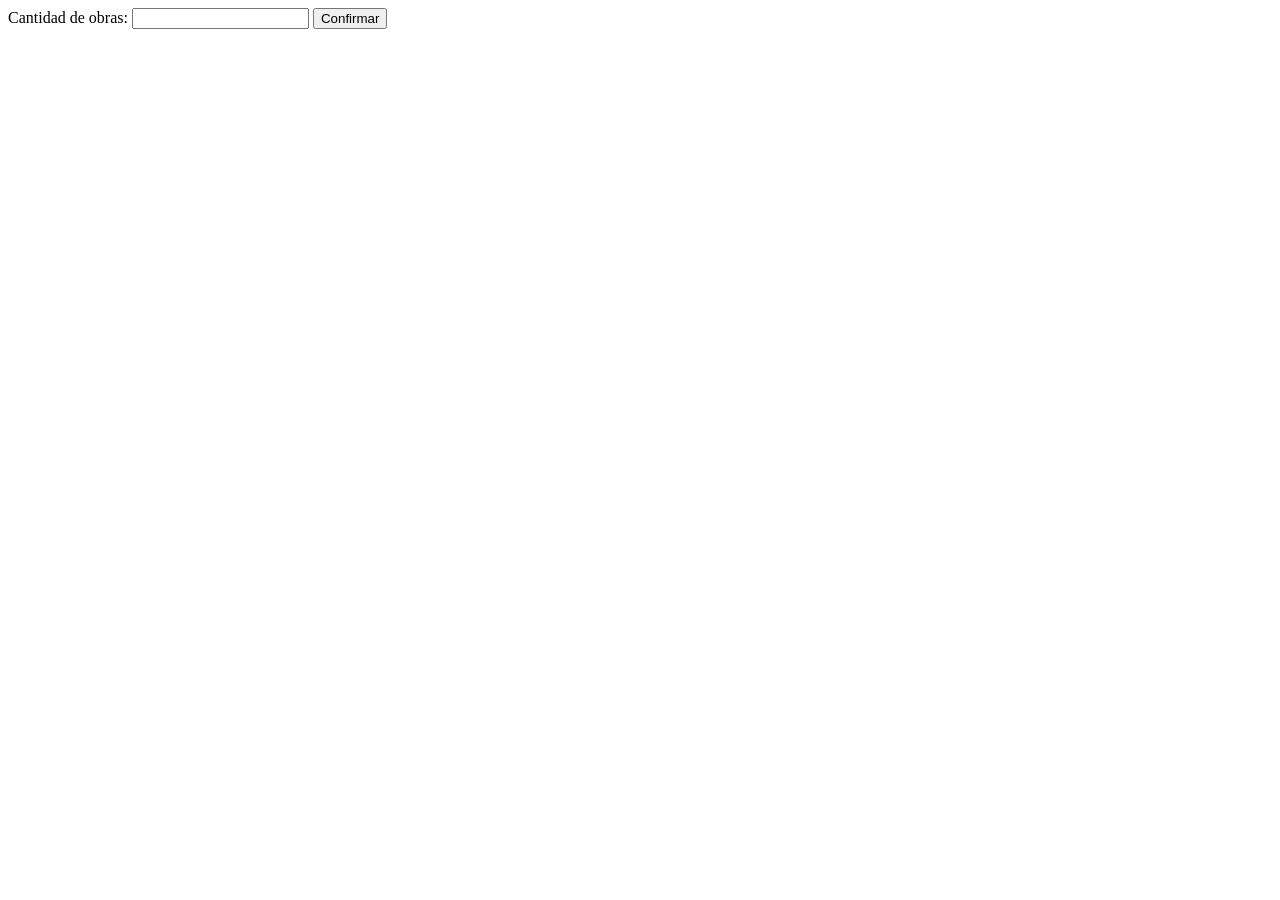
==== index.html @ 26eb3e9c "creacion de index y resolucion de ejercicio" ====
<!DOCTYPE html>
<html lang="es">
<head>
    <meta charset="UTF-8">
    <meta name="viewport" content="width=device-width, initial-scale=1.0">

    
    <title>ejercicio</title>
</head>
<body>

    <!-- Paso 1: ingresar cantidad de obras -->
        <section id="paso1">
        <label for="cantidadObras">Cantidad de obras:</label>
        <input type="number" id="cantidadObras">
        <button id="btnCantidad">Confirmar</button>
        </section>

        <!-- Paso 2: ingresar datos de cada obra -->
        <section id="paso2" style="display: none;">
        <label for="nombreObra">Nombre de la obra:</label>
        <input type="text" id="nombreObra">
        
        <label for="duracionObra">Duración (minutos):</label>
        <input type="number" id="duracionObra">
        
        <label for="pesoObra">Peso del archivo (MB):</label>
        <input type="number" id="pesoObra">
        
        <button id="btnObra">Agregar obra</button>
        </section>

        <!-- Paso 3: datos globales -->
        <section id="paso3" style="display: none;">
        <label for="tiempoTransferencia">Tiempo de transferencia (ms/MB):</label>
        <input type="number" id="tiempoTransferencia">
        
        <label for="costoMensual">Costo mensual por MB:</label>
        <input type="number" id="costoMensual">
        
        <button id="btnCalcular">Calcular</button>
        </section>

        <!-- Resultados -->
        <section id="resultados" style="display: none;"s>
        <p id="duracionTotal"></p>
        <p id="duracionPromedio"></p>
        <p id="obraMayor"></p>
        <p id="tiempoDescarga"></p>
        <p id="presupuestoAnual"></p>
        <button id="btnReiniciar">Reiniciar</button>
        </section>

        <script src="ejercicio.js"></script>
</body>

</html>
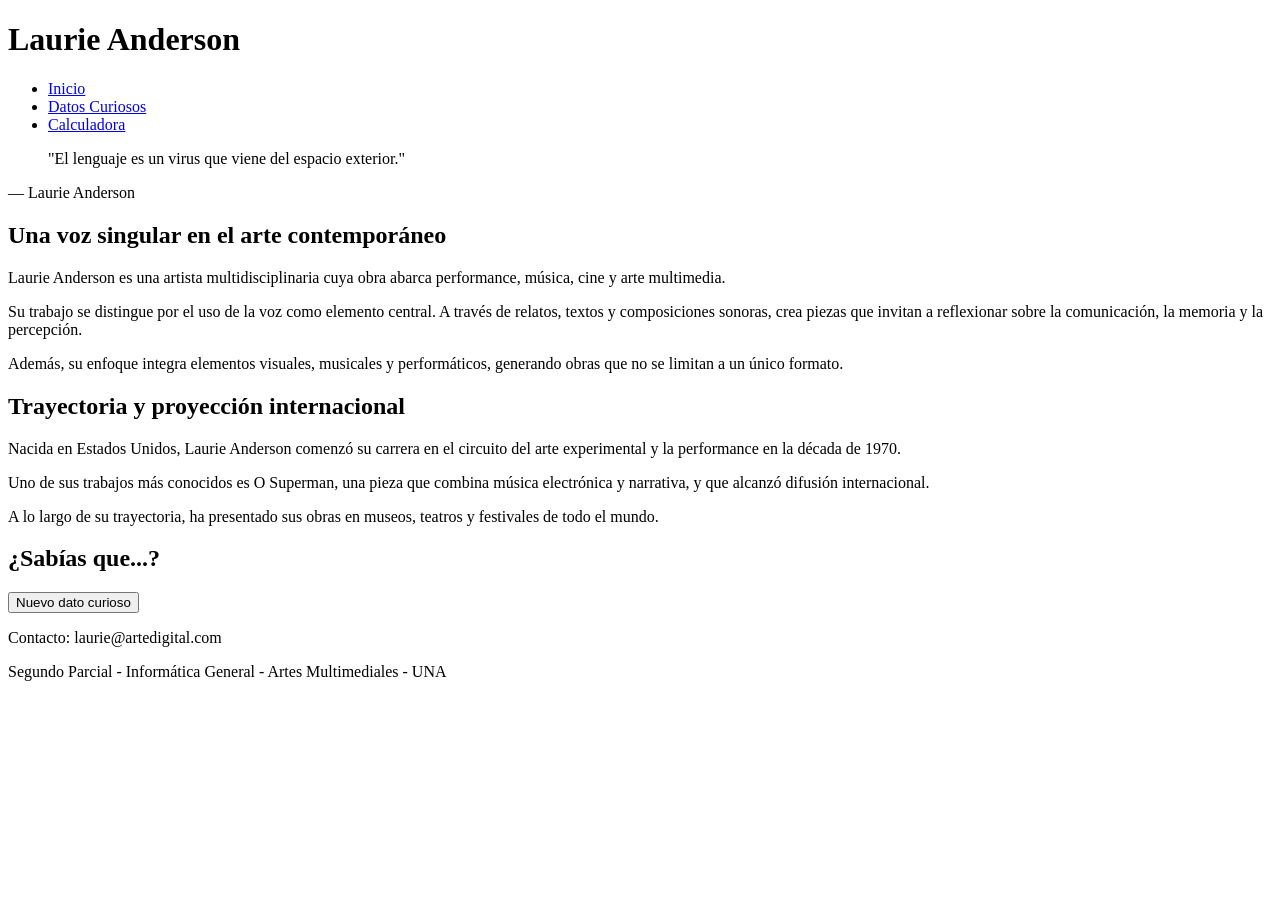
==== commit 5325dc11: "creacion de la estructura del sitio" ====
--- a/index.html
+++ b/index.html
@@ -1,57 +1,68 @@
+
+
 <!DOCTYPE html>
 <html lang="es">
 <head>
     <meta charset="UTF-8">
     <meta name="viewport" content="width=device-width, initial-scale=1.0">
-
-    
-    <title>ejercicio</title>
+    <title>Laurie Anderson - Inicio</title>
+    <link rel="stylesheet" href="estilos.css">
 </head>
 <body>
 
-    <!-- Paso 1: ingresar cantidad de obras -->
-        <section id="paso1">
-        <label for="cantidadObras">Cantidad de obras:</label>
-        <input type="number" id="cantidadObras">
-        <button id="btnCantidad">Confirmar</button>
-        </section>
+        <header>
+            <h1>Laurie Anderson</h1>
+        </header>
 
-        <!-- Paso 2: ingresar datos de cada obra -->
-        <section id="paso2" style="display: none;">
-        <label for="nombreObra">Nombre de la obra:</label>
-        <input type="text" id="nombreObra">
-        
-        <label for="duracionObra">Duración (minutos):</label>
-        <input type="number" id="duracionObra">
-        
-        <label for="pesoObra">Peso del archivo (MB):</label>
-        <input type="number" id="pesoObra">
-        
-        <button id="btnObra">Agregar obra</button>
-        </section>
+        <nav>
+            <ul>
+                <li><a href="index.html">Inicio</a></li>
+                <li><a href="datos-curiosos.html">Datos Curiosos</a></li>
+                <li><a href="calculadora.html">Calculadora</a></li>
+            </ul>
 
-        <!-- Paso 3: datos globales -->
-        <section id="paso3" style="display: none;">
-        <label for="tiempoTransferencia">Tiempo de transferencia (ms/MB):</label>
-        <input type="number" id="tiempoTransferencia">
-        
-        <label for="costoMensual">Costo mensual por MB:</label>
-        <input type="number" id="costoMensual">
-        
-        <button id="btnCalcular">Calcular</button>
-        </section>
+        </nav>
+        <main>
+            <!-- bloque contenedor principal-->
+            <div class="contenedor">
 
-        <!-- Resultados -->
-        <section id="resultados" style="display: none;"s>
-        <p id="duracionTotal"></p>
-        <p id="duracionPromedio"></p>
-        <p id="obraMayor"></p>
-        <p id="tiempoDescarga"></p>
-        <p id="presupuestoAnual"></p>
-        <button id="btnReiniciar">Reiniciar</button>
-        </section>
+                <!-- layout 3 columnas-->
+                <div class="columnas">
+                    <article class="columna">
+                        <blockquote>"El lenguaje es un virus que viene del espacio exterior."</blockquote>
+                        <p>— Laurie Anderson</p>
+                    </article>
 
-        <script src="ejercicio.js"></script>
+                    <article class="columna">
+                        <h2>Una voz singular en el arte contemporáneo</h2>
+                        <p>Laurie Anderson es una artista multidisciplinaria cuya obra abarca performance, música, cine y arte multimedia.</p>
+                        <p>Su trabajo se distingue por el uso de la voz como elemento central. A través de relatos, textos y composiciones sonoras, crea piezas que invitan a reflexionar sobre la comunicación, la memoria y la percepción.</p>
+                        <p>Además, su enfoque integra elementos visuales, musicales y performáticos, generando obras que no se limitan a un único formato.</p>
+                    </article>
+
+                    <article class="columna">
+                        <h2>Trayectoria y proyección internacional</h2>
+                        <p>Nacida en Estados Unidos, Laurie Anderson comenzó su carrera en el circuito del arte experimental y la performance en la década de 1970.</p>
+                        <p>Uno de sus trabajos más conocidos es O Superman, una pieza que combina música electrónica y narrativa, y que alcanzó difusión internacional.</p>
+                        <p>A lo largo de su trayectoria, ha presentado sus obras en museos, teatros y festivales de todo el mundo.</p>
+                    </article>
+
+                </div>
+
+                    <!-- dato curioso -->
+                    <section id="datosCuriosos">
+                        <h2>¿Sabías que...?</h2>
+                        <p id="textoCurioso"></p>
+                            <button id="btnCurioso">Nuevo dato curioso</button>
+                    </section>
+
+            </div>
+        </main>
+    
+        <footer>
+            <p>Contacto: laurie@artedigital.com</p>
+            <p>Segundo Parcial - Informática General - Artes Multimediales - UNA</p>
+        </footer>
+
 </body>
-
 </html>
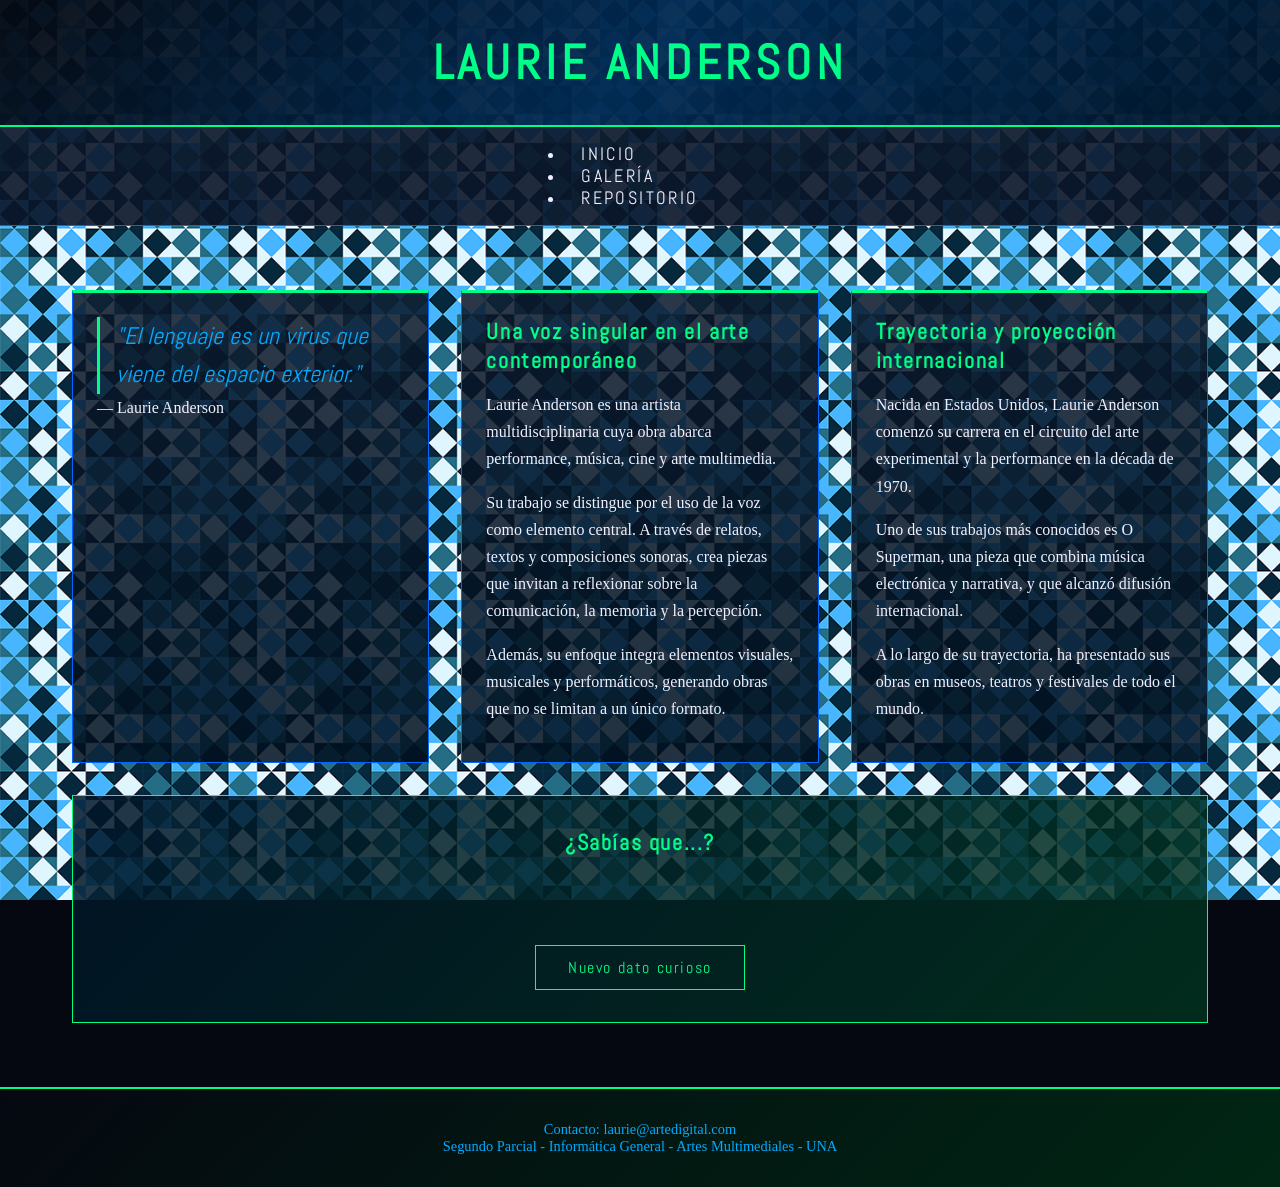
==== commit 89d1b262: "modificaciones en nombres, creacion de galeria" ====
--- a/index.html
+++ b/index.html
@@ -17,8 +17,8 @@
         <nav>
             <ul>
                 <li><a href="index.html">Inicio</a></li>
-                <li><a href="datos-curiosos.html">Datos Curiosos</a></li>
-                <li><a href="calculadora.html">Calculadora</a></li>
+                <li><a href="galeria.html">Galería</a></li>
+                <li><a href="repositorio.html">Repositorio</a></li>
             </ul>
 
         </nav>
--- a/estilos.css
+++ b/estilos.css
@@ -0,0 +1,309 @@
+/* ===== IMPORTACIÓN DE FUENTE ===== */
+@import url('https://fonts.googleapis.com/css2?family=Abel&display=swap');
+
+/* ===== VARIABLES ===== */
+:root {
+    --negro: #050810;
+    --azul-profundo: #0a1628;
+    --azul-electrico: #0066ff;
+    --azul-neon: #00aaff;
+    --violeta: #7700ff;
+    --verde-neon: #00ff88;
+    --verde-electrico: #00cc66;
+    --blanco: #f0f0ff;
+    --acento: #4488ff;
+}
+
+/* ===== RESET Y BASE ===== */
+* {
+    margin: 0;
+    padding: 0;
+    box-sizing: border-box;
+}
+
+body {
+    background-color: var(--negro);
+    background-image: url('img/fondo.png');
+    background-size: 200px 200px;
+    background-repeat: repeat;
+    background-attachment: fixed;
+    color: var(--blanco);
+    font-family: Georgia, serif;
+    display: flex;
+    flex-direction: column;
+    align-items: center;
+}
+
+/* ===== CONTENEDOR PRINCIPAL ===== */
+.contenedor {
+    max-width: 1200px;
+    width: 100%;
+    padding: 2rem;
+}
+
+/* ===== HEADER ===== */
+header {
+    width: 100%;
+    padding: 2rem;
+    background: linear-gradient(
+        135deg,
+        rgba(5, 8, 16, 0.95) 0%,
+        rgba(0, 40, 80, 0.95) 50%,
+        rgba(0, 20, 40, 0.95) 100%
+    );
+    border-bottom: 2px solid var(--verde-neon);
+    text-align: center;
+}
+
+header h1 {
+    font-family: 'Abel', sans-serif;
+    font-size: 3rem;
+    color: var(--verde-neon);
+    letter-spacing: 0.3rem;
+    text-transform: uppercase;
+}
+
+header p {
+    color: var(--azul-neon);
+    font-style: italic;
+    margin-top: 0.5rem;
+    font-size: 1rem;
+}
+
+/* ===== NAV ===== */
+nav {
+    width: 100%;
+    background-color: rgba(10, 22, 40, 0.9);
+    border-bottom: 1px solid var(--azul-electrico);
+    display: flex;
+    justify-content: center;
+    gap: 3rem;
+    padding: 1rem;
+}
+
+nav a {
+    font-family: 'Abel', sans-serif;
+    color: var(--blanco);
+    text-decoration: none;
+    font-size: 1.1rem;
+    letter-spacing: 0.15rem;
+    text-transform: uppercase;
+    padding: 0.5rem 1rem;
+    border: 1px solid transparent;
+    transition: all 0.3s;
+}
+
+nav a:hover {
+    color: var(--verde-neon);
+    border: 1px solid var(--verde-neon);
+}
+
+nav a:visited {
+    color: var(--blanco);
+}
+
+nav a:active {
+    color: var(--violeta);
+}
+
+/* ===== MAIN ===== */
+main {
+    width: 100%;
+    max-width: 1200px;
+}
+
+/* ===== LAYOUT 3 COLUMNAS ===== */
+.columnas {
+    display: flex;
+    flex-direction: row;
+    gap: 2rem;
+    margin: 2rem 0;
+}
+
+.columna {
+    flex: 1;
+    background: linear-gradient(
+        180deg,
+        rgba(10, 22, 40, 0.85) 0%,
+        rgba(0, 15, 30, 0.85) 100%
+    );
+    border: 1px solid var(--azul-electrico);
+    border-top: 3px solid var(--verde-neon);
+    padding: 1.5rem;
+    transition: border-color 0.3s;
+}
+
+.columna:hover {
+    border-top-color: var(--azul-neon);
+}
+
+.columna h2 {
+    font-family: 'Abel', sans-serif;
+    color: var(--verde-neon);
+    font-size: 1.4rem;
+    margin-bottom: 1rem;
+    letter-spacing: 0.1rem;
+}
+
+.columna p {
+    font-size: 1rem;
+    line-height: 1.7;
+    margin-bottom: 1rem;
+}
+
+blockquote {
+    font-family: 'Abel', sans-serif;
+    font-size: 1.5rem;
+    color: var(--azul-neon);
+    line-height: 1.6;
+    font-style: italic;
+    border-left: 3px solid var(--verde-neon);
+    padding-left: 1rem;
+}
+
+/* ===== DATO CURIOSO ===== */
+#datosCuriosos {
+    background: linear-gradient(
+        135deg,
+        rgba(0, 20, 40, 0.85) 0%,
+        rgba(0, 50, 30, 0.85) 100%
+    );
+    border: 1px solid var(--verde-neon);
+    padding: 2rem;
+    margin: 2rem 0;
+    text-align: center;
+}
+
+#datosCuriosos h2 {
+    font-family: 'Abel', sans-serif;
+    color: var(--verde-neon);
+    font-size: 1.4rem;
+    margin-bottom: 1rem;
+    letter-spacing: 0.1rem;
+}
+
+#textoCurioso {
+    font-size: 1rem;
+    line-height: 1.7;
+    margin-bottom: 1.5rem;
+    min-height: 3rem;
+    color: var(--blanco);
+}
+
+/* ===== BOTONES ===== */
+button {
+    background-color: transparent;
+    color: var(--verde-neon);
+    border: 1px solid var(--verde-neon);
+    padding: 0.7rem 2rem;
+    font-family: 'Abel', sans-serif;
+    font-size: 1rem;
+    letter-spacing: 0.1rem;
+    cursor: pointer;
+    transition: all 0.3s;
+}
+
+button:hover {
+    background-color: var(--verde-neon);
+    color: var(--negro);
+}
+
+/* ===== FOOTER ===== */
+footer {
+    width: 100%;
+    padding: 2rem;
+    background: linear-gradient(
+        135deg,
+        rgba(5, 8, 16, 0.95) 0%,
+        rgba(0, 40, 20, 0.95) 100%
+    );
+    border-top: 2px solid var(--verde-neon);
+    text-align: center;
+    font-size: 0.9rem;
+    color: var(--azul-neon);
+}
+
+/* ===== SECCIONES DEL EJERCICIO ===== */
+#intro-ejercicio,
+#paso1,
+#paso2,
+#paso3,
+#resultados {
+    background: linear-gradient(
+        180deg,
+        rgba(10, 22, 40, 0.90) 0%,
+        rgba(0, 15, 30, 0.90) 100%
+    );
+    border: 1px solid var(--azul-electrico);
+    border-top: 3px solid var(--verde-neon);
+    padding: 1.5rem;
+    margin-bottom: 1.5rem;
+
+}
+
+#intro-ejercicio h2,
+#paso1 h3,
+#paso2 h3,
+#paso3 h3,
+#resultados h3 {
+    font-family: 'Abel', sans-serif;
+    color: var(--verde-neon);
+    font-size: 1.3rem;
+    margin-bottom: 1rem;
+    letter-spacing: 0.1rem;
+}
+
+/* labels e inputs */
+label {
+    display: block;
+    color: var(--azul-neon);
+    margin-top: 1rem;
+    margin-bottom: 0.3rem;
+    font-size: 0.95rem;
+}
+
+input {
+    background-color: rgba(0, 20, 40, 0.8);
+    border: 1px solid var(--azul-electrico);
+    color: var(--blanco);
+    padding: 0.5rem 1rem;
+    font-size: 1rem;
+    width: 100%;
+    margin-bottom: 0.5rem;
+}
+
+input:focus {
+    outline: none;
+    border-color: var(--verde-neon);
+}
+
+.columna-ancha {
+    flex: 2;
+    background: linear-gradient(
+        180deg,
+        rgba(10, 22, 40, 0.90) 0%,
+        rgba(0, 15, 30, 0.90) 100%
+    );
+    border: 1px solid var(--azul-electrico);
+    border-top: 3px solid var(--verde-neon);
+    padding: 1.5rem;
+}
+
+.columna-angosta {
+    flex: 1;
+    display: flex;
+    flex-direction: column;
+    gap: 1.5rem;
+}
+
+.columna-angosta article,
+.columna-angosta section {
+    background: linear-gradient(
+        180deg,
+        rgba(10, 22, 40, 0.90) 0%,
+        rgba(0, 15, 30, 0.90) 100%
+    );
+    border: 1px solid var(--azul-electrico);
+    border-top: 3px solid var(--azul-neon);
+    padding: 1.5rem;
+}
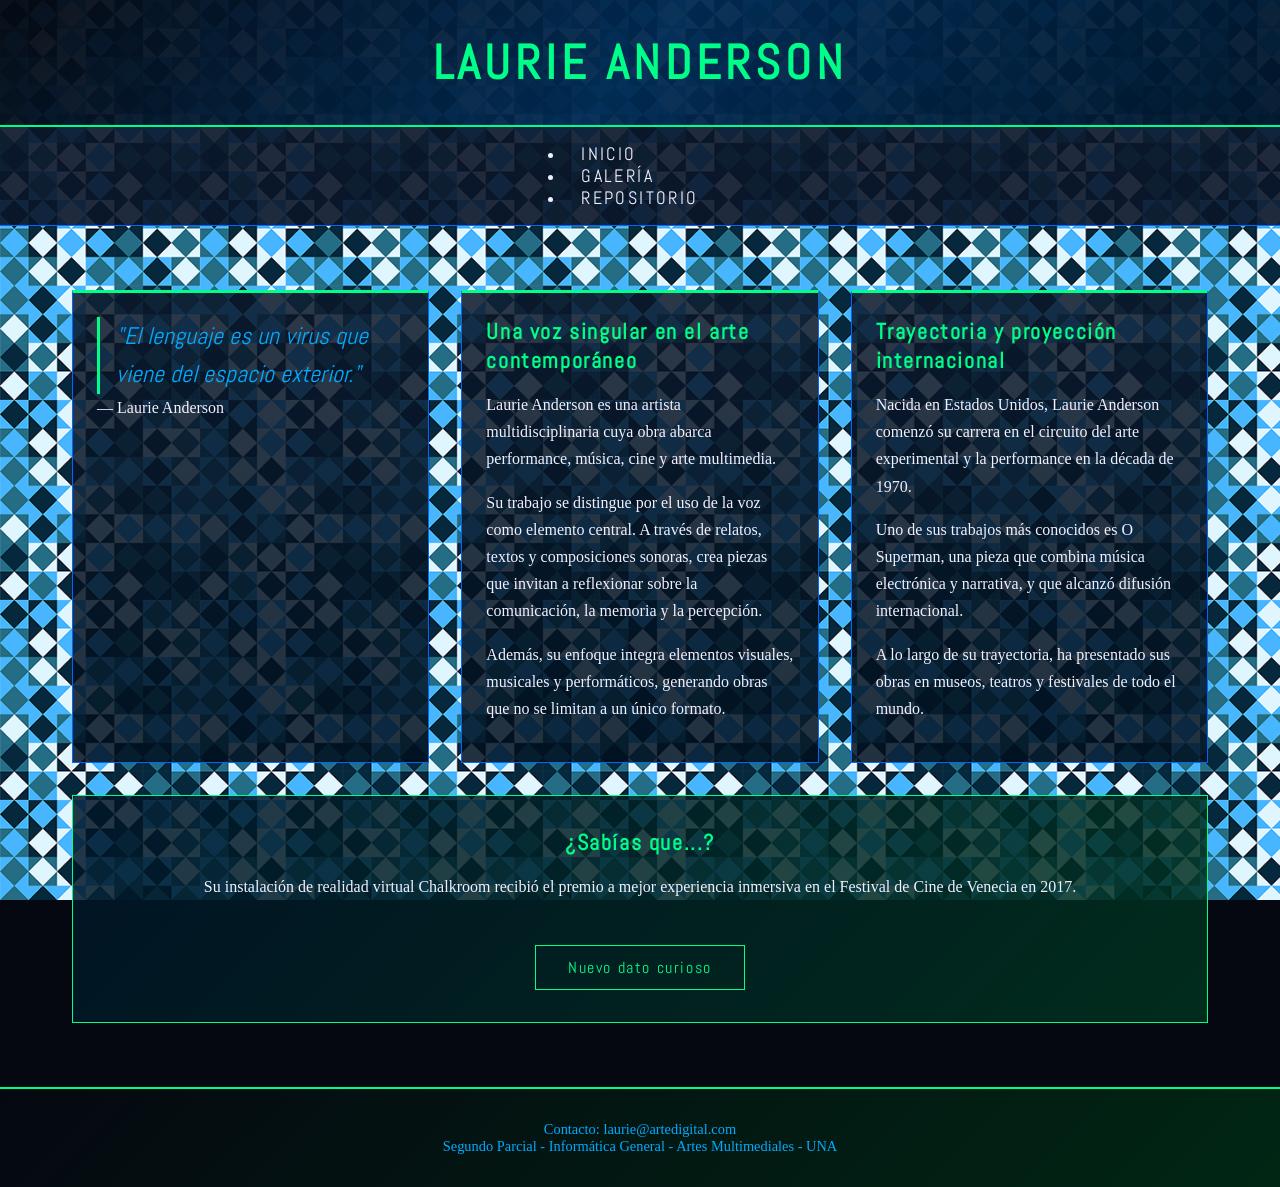
==== commit 29a9f68f: "comentarios sobre los js" ====
--- a/index.html
+++ b/index.html
@@ -63,6 +63,6 @@
             <p>Contacto: laurie@artedigital.com</p>
             <p>Segundo Parcial - Informática General - Artes Multimediales - UNA</p>
         </footer>
-
+        <script src="js/curioso.js"></script>
 </body>
 </html>
--- a/estilos.css
+++ b/estilos.css
@@ -276,9 +276,74 @@
     outline: none;
     border-color: var(--verde-neon);
 }
+/* ===== GALERÍA ===== */
+
+#galeria {
+    display: flex;
+    flex-direction: column;
+    gap: 1rem;
+    margin-top: 1rem;
+}
+
+.galeria-fila {
+    display: flex;
+    flex-direction: row;
+    gap: 1rem;
+}
+
+.tarjeta {
+    border: 1px solid var(--azul-electrico);
+    padding: 1rem;
+    background-color: rgba(0, 15, 30, 0.7);
+}
+
+.tarjeta-vertical {
+    flex: 1;
+}
+
+.tarjeta-vertical img {
+    width: 60%;
+    display: block;
+    margin: 0 auto 0.5rem auto;
+    transition: width 0.3s;
+}
+
+.tarjeta-horizontal {
+    width: 100%;
+}
+
+.tarjeta-horizontal img {
+    width: 100%;
+    display: block;
+    margin-bottom: 0.5rem;
+}
+
+.tarjeta-video {
+    width: 100%;
+}
+
+.tarjeta-video iframe {
+    width: 100%;
+    height: 400px;
+    border: none;
+    margin-bottom: 0.5rem;
+}
+
+.obra-nombre {
+    color: var(--verde-neon);
+    font-family: 'Abel', sans-serif;
+    font-size: 1rem;
+    margin-bottom: 0.2rem;
+    text-align: center;
+}
+
+.obra-anio {
+    color: var(--azul-neon);
+    font-size: 0.9rem;
+    text-align: center;
+}
 
 .columna-ancha {
-    flex: 2;
     background: linear-gradient(
         180deg,
         rgba(10, 22, 40, 0.90) 0%,
@@ -306,4 +371,30 @@
     border: 1px solid var(--azul-electrico);
     border-top: 3px solid var(--azul-neon);
     padding: 1.5rem;
+}
+
+.columna-angosta h2 {
+    font-family: 'Abel', sans-serif;
+    color: var(--azul-neon);
+    font-size: 1.2rem;
+    margin-bottom: 0.8rem;
+    letter-spacing: 0.1rem;
+}
+
+.columna-angosta p {
+    font-size: 0.95rem;
+    line-height: 1.7;
+    margin-bottom: 0.8rem;
+}
+
+.columna-angosta ul {
+    list-style: none;
+    padding: 0;
+}
+
+.columna-angosta ul li {
+    color: var(--verde-neon);
+    padding: 0.4rem 0;
+    border-bottom: 1px solid rgba(0, 170, 255, 0.2);
+    font-size: 0.95rem;
 }
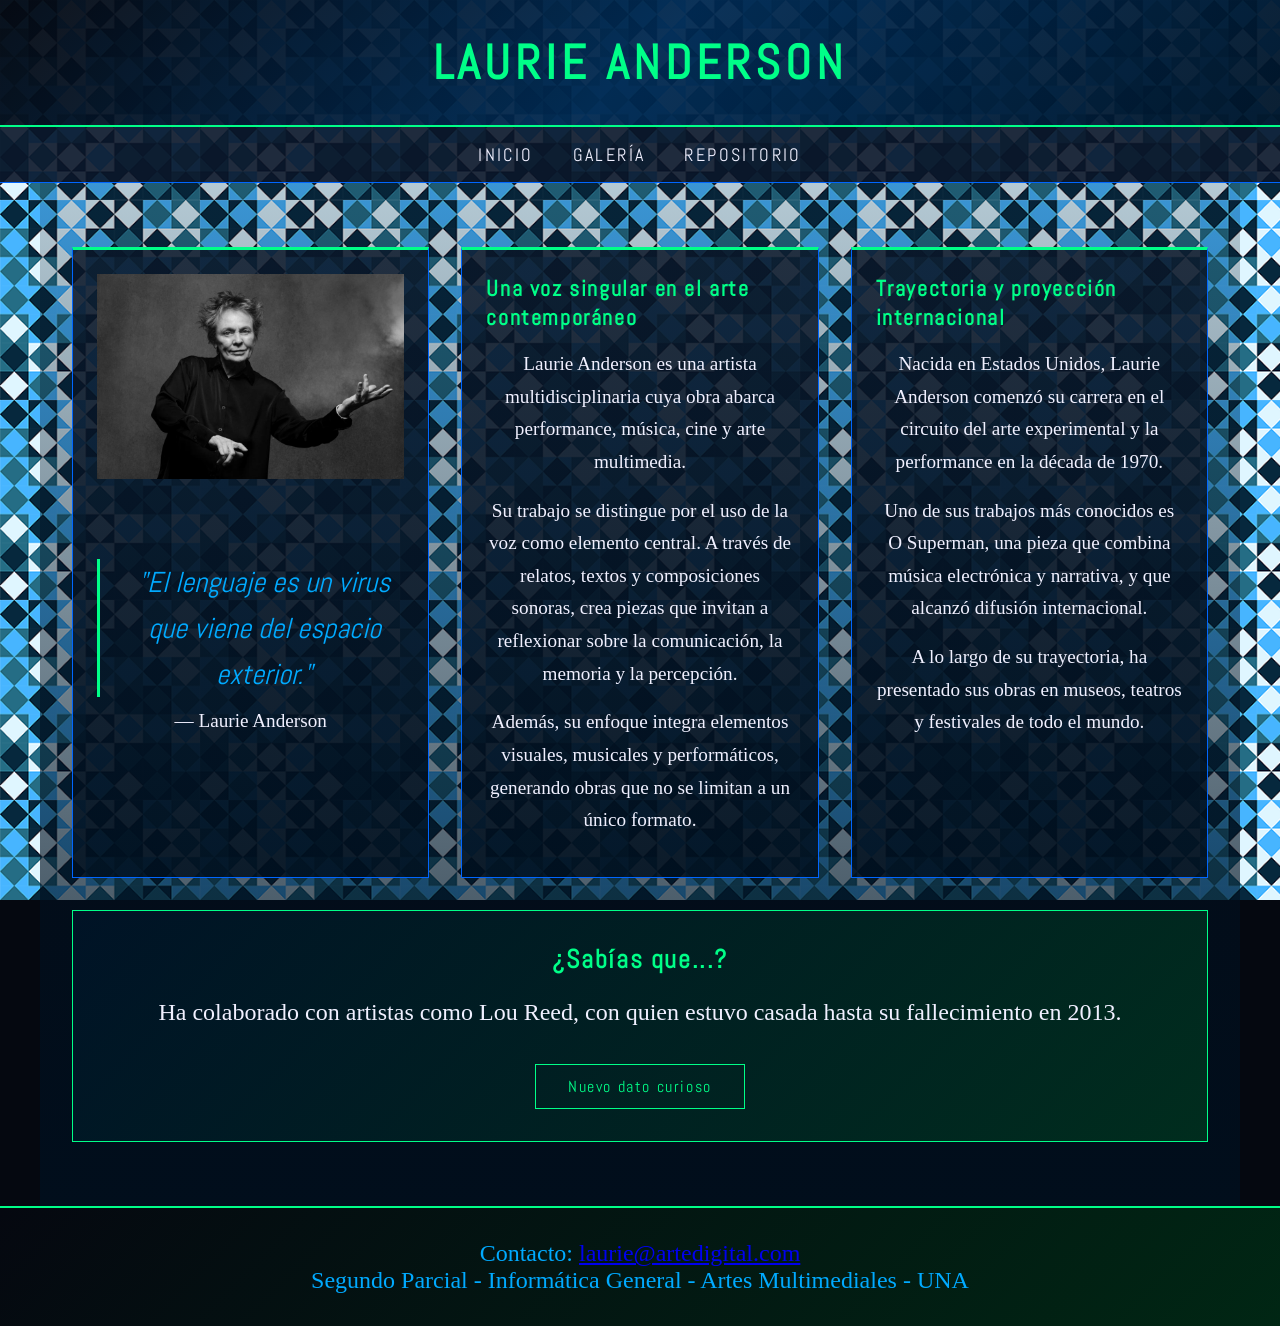
==== commit 4f3569b5: "pequeños cambios en la estetica del sitio" ====
--- a/index.html
+++ b/index.html
@@ -16,9 +16,9 @@
 
         <nav>
             <ul>
-                <li><a href="index.html">Inicio</a></li>
-                <li><a href="galeria.html">Galería</a></li>
-                <li><a href="repositorio.html">Repositorio</a></li>
+                <a href="index.html">Inicio</a>
+                <a href="galeria.html">Galería</a>
+                <a href="repositorio.html">Repositorio</a>
             </ul>
 
         </nav>
@@ -29,6 +29,7 @@
                 <!-- layout 3 columnas-->
                 <div class="columnas">
                     <article class="columna">
+                        <img src="img/anderson.jpg" alt="laurie anderson performance" class="foto-perfil">
                         <blockquote>"El lenguaje es un virus que viene del espacio exterior."</blockquote>
                         <p>— Laurie Anderson</p>
                     </article>
@@ -60,7 +61,7 @@
         </main>
     
         <footer>
-            <p>Contacto: laurie@artedigital.com</p>
+            <p>Contacto: <a href="mailto:laurie@artedigital.com">laurie@artedigital.com</a></p>
             <p>Segundo Parcial - Informática General - Artes Multimediales - UNA</p>
         </footer>
         <script src="js/curioso.js"></script>
--- a/estilos.css
+++ b/estilos.css
@@ -32,6 +32,7 @@
     display: flex;
     flex-direction: column;
     align-items: center;
+    font-size: 20px;
 }
 
 /* ===== CONTENEDOR PRINCIPAL ===== */
@@ -39,6 +40,11 @@
     max-width: 1200px;
     width: 100%;
     padding: 2rem;
+    background: linear-gradient(
+        180deg,
+        rgba(10, 22, 40, 0.2) 0%,
+        rgba(0, 15, 30, 0.85) 100%
+    );
 }
 
 /* ===== HEADER ===== */
@@ -112,6 +118,10 @@
     max-width: 1200px;
 }
 
+p {
+    font-size: 1.5rem;
+}
+
 /* ===== LAYOUT 3 COLUMNAS ===== */
 .columnas {
     display: flex;
@@ -120,6 +130,15 @@
     margin: 2rem 0;
 }
 
+.foto-perfil {
+    width: 100%;
+    height: auto;
+    display: block;
+    margin: 0 auto 1rem auto;
+    filter: grayscale(20%);
+}
+
+
 .columna {
     flex: 1;
     background: linear-gradient(
@@ -146,19 +165,23 @@
 }
 
 .columna p {
-    font-size: 1rem;
+    font-size: 1.2rem;
     line-height: 1.7;
     margin-bottom: 1rem;
+    margin-top: 0.5rem;
+    text-align: center;
 }
 
 blockquote {
     font-family: 'Abel', sans-serif;
-    font-size: 1.5rem;
+    font-size: 1.8rem;
     color: var(--azul-neon);
     line-height: 1.6;
     font-style: italic;
     border-left: 3px solid var(--verde-neon);
-    padding-left: 1rem;
+    padding-left: 1.5rem;
+    text-align: center;
+    margin-top: 5rem;
 }
 
 /* ===== DATO CURIOSO ===== */
@@ -177,13 +200,13 @@
 #datosCuriosos h2 {
     font-family: 'Abel', sans-serif;
     color: var(--verde-neon);
-    font-size: 1.4rem;
+    font-size: 1.6rem;
     margin-bottom: 1rem;
     letter-spacing: 0.1rem;
 }
 
 #textoCurioso {
-    font-size: 1rem;
+    font-size: 1.5rem;
     line-height: 1.7;
     margin-bottom: 1.5rem;
     min-height: 3rem;
@@ -382,7 +405,7 @@
 }
 
 .columna-angosta p {
-    font-size: 0.95rem;
+    font-size: 1.25rem;
     line-height: 1.7;
     margin-bottom: 0.8rem;
 }
@@ -396,5 +419,28 @@
     color: var(--verde-neon);
     padding: 0.4rem 0;
     border-bottom: 1px solid rgba(0, 170, 255, 0.2);
-    font-size: 0.95rem;
+    font-size: 1rem;
+}
+
+/* ===== RESULTADOS ===== */
+#resultados p {
+    color: var(--blanco);
+    font-size: 1rem;
+    padding: 0.8rem 1rem;
+    margin-bottom: 0.5rem;
+    border-left: 3px solid var(--verde-neon);
+    background-color: rgba(0, 255, 136, 0.05);
+}
+
+#resultados p:nth-child(odd) {
+    border-left-color: var(--azul-neon);
+    background-color: rgba(0, 170, 255, 0.05);
+}
+
+#resultados h3 {
+    color: var(--verde-neon);
+    font-family: 'Abel', sans-serif;
+    font-size: 1.3rem;
+    margin-bottom: 1.5rem;
+    letter-spacing: 0.1rem;
 }
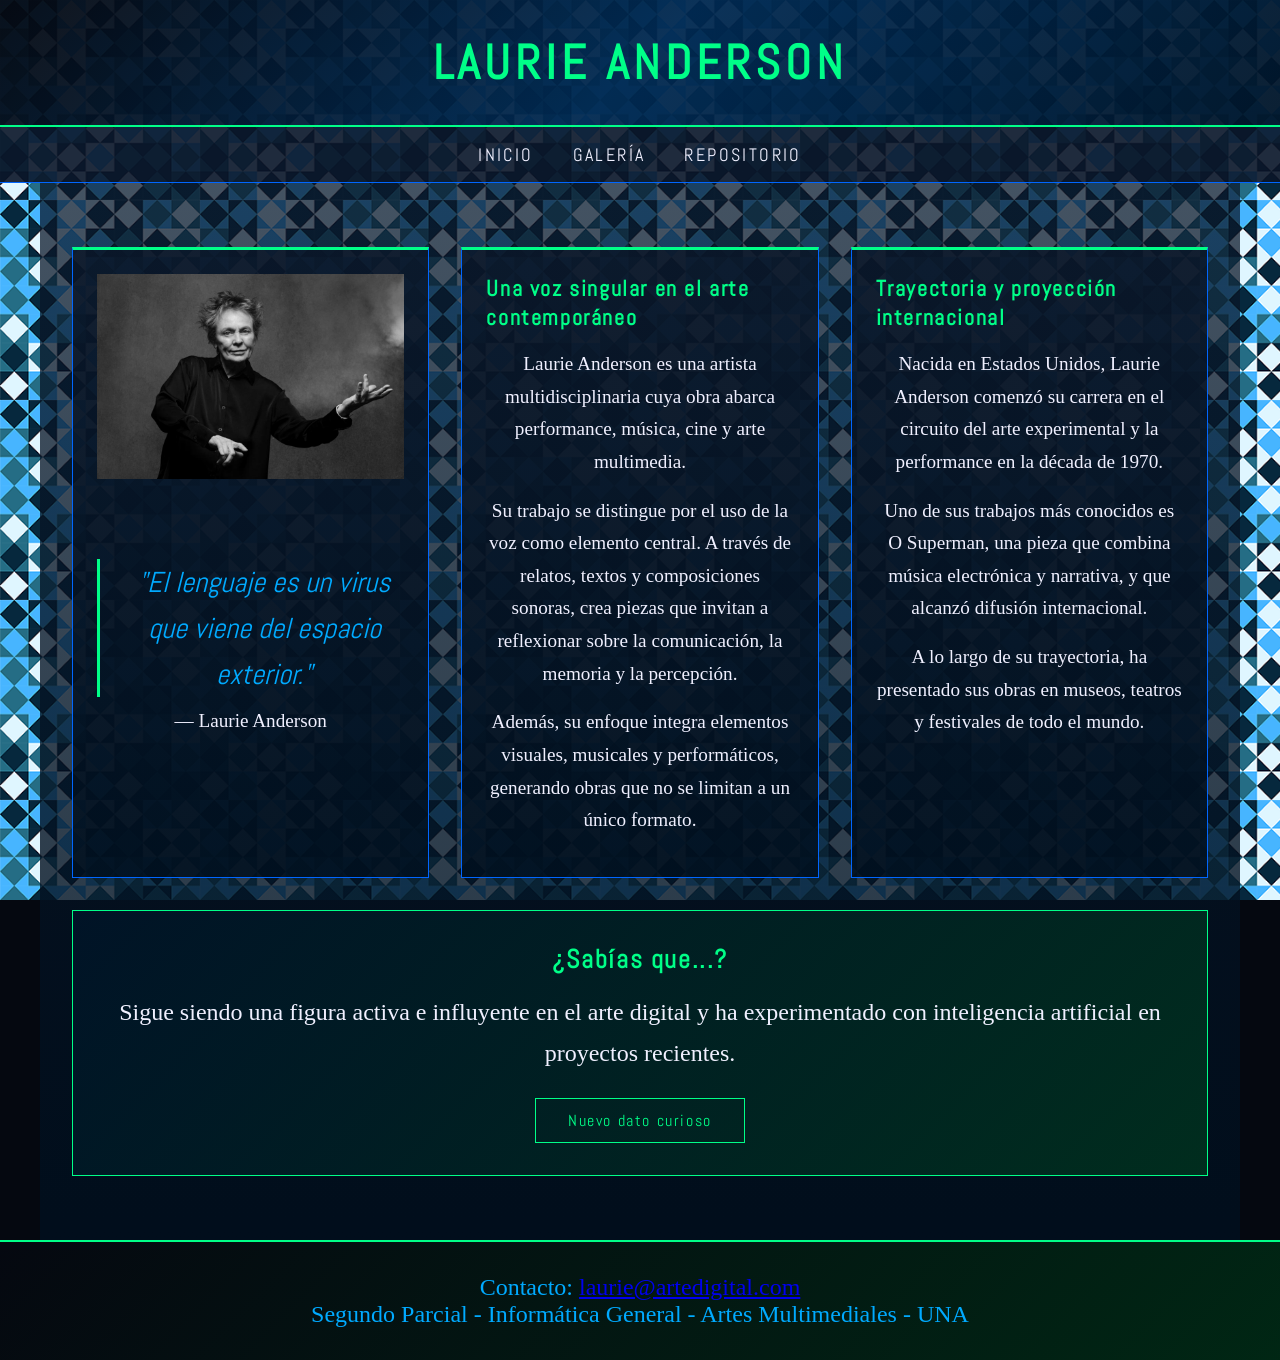
==== commit 511378f1: "cambio en css" ====
--- a/index.html
+++ b/index.html
@@ -61,7 +61,7 @@
         </main>
     
         <footer>
-            <p>Contacto: <a href="mailto:laurie@artedigital.com">laurie@artedigital.com</a></p>
+            <p>Contacto: <a href="mailto:laurie@artedigital.com">laurie@artedigital.com</a></   p>
             <p>Segundo Parcial - Informática General - Artes Multimediales - UNA</p>
         </footer>
         <script src="js/curioso.js"></script>
--- a/estilos.css
+++ b/estilos.css
@@ -42,7 +42,7 @@
     padding: 2rem;
     background: linear-gradient(
         180deg,
-        rgba(10, 22, 40, 0.2) 0%,
+        rgba(10, 22, 40, 0.73) 0%,
         rgba(0, 15, 30, 0.85) 100%
     );
 }
